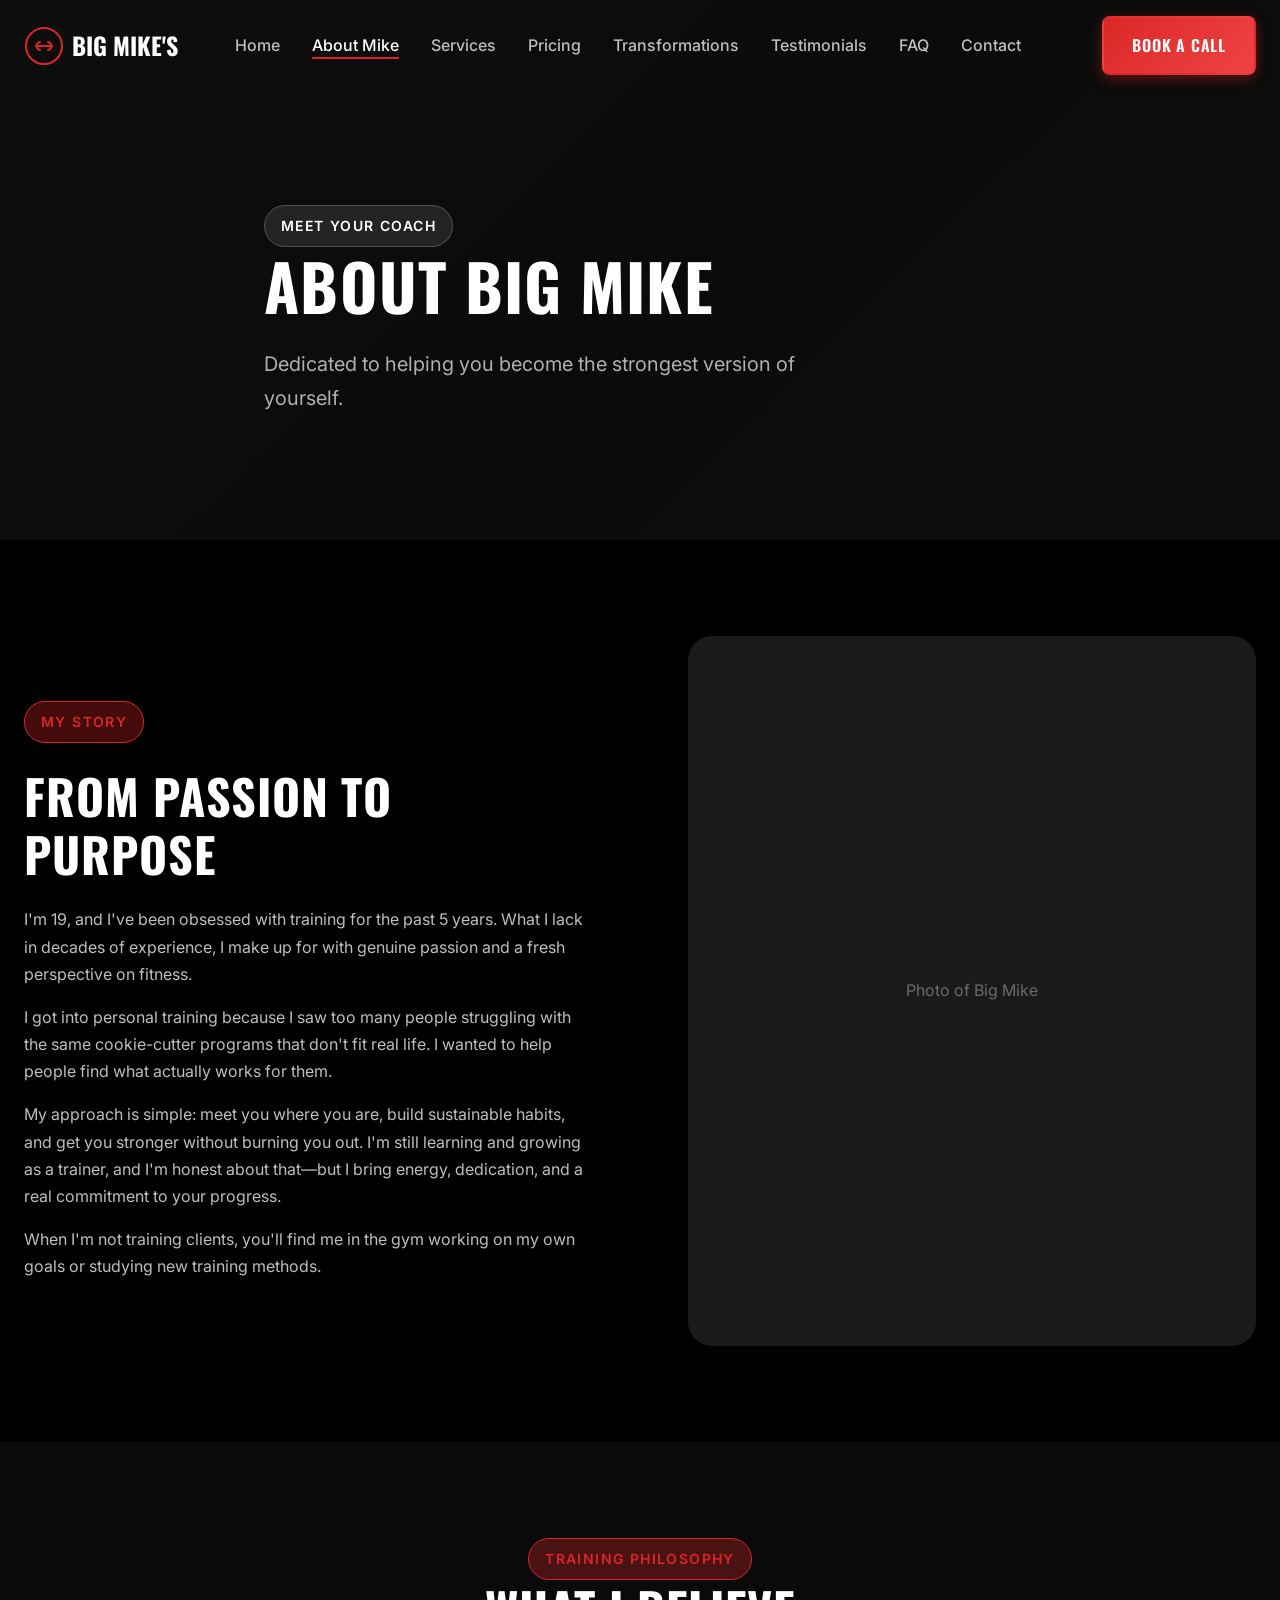
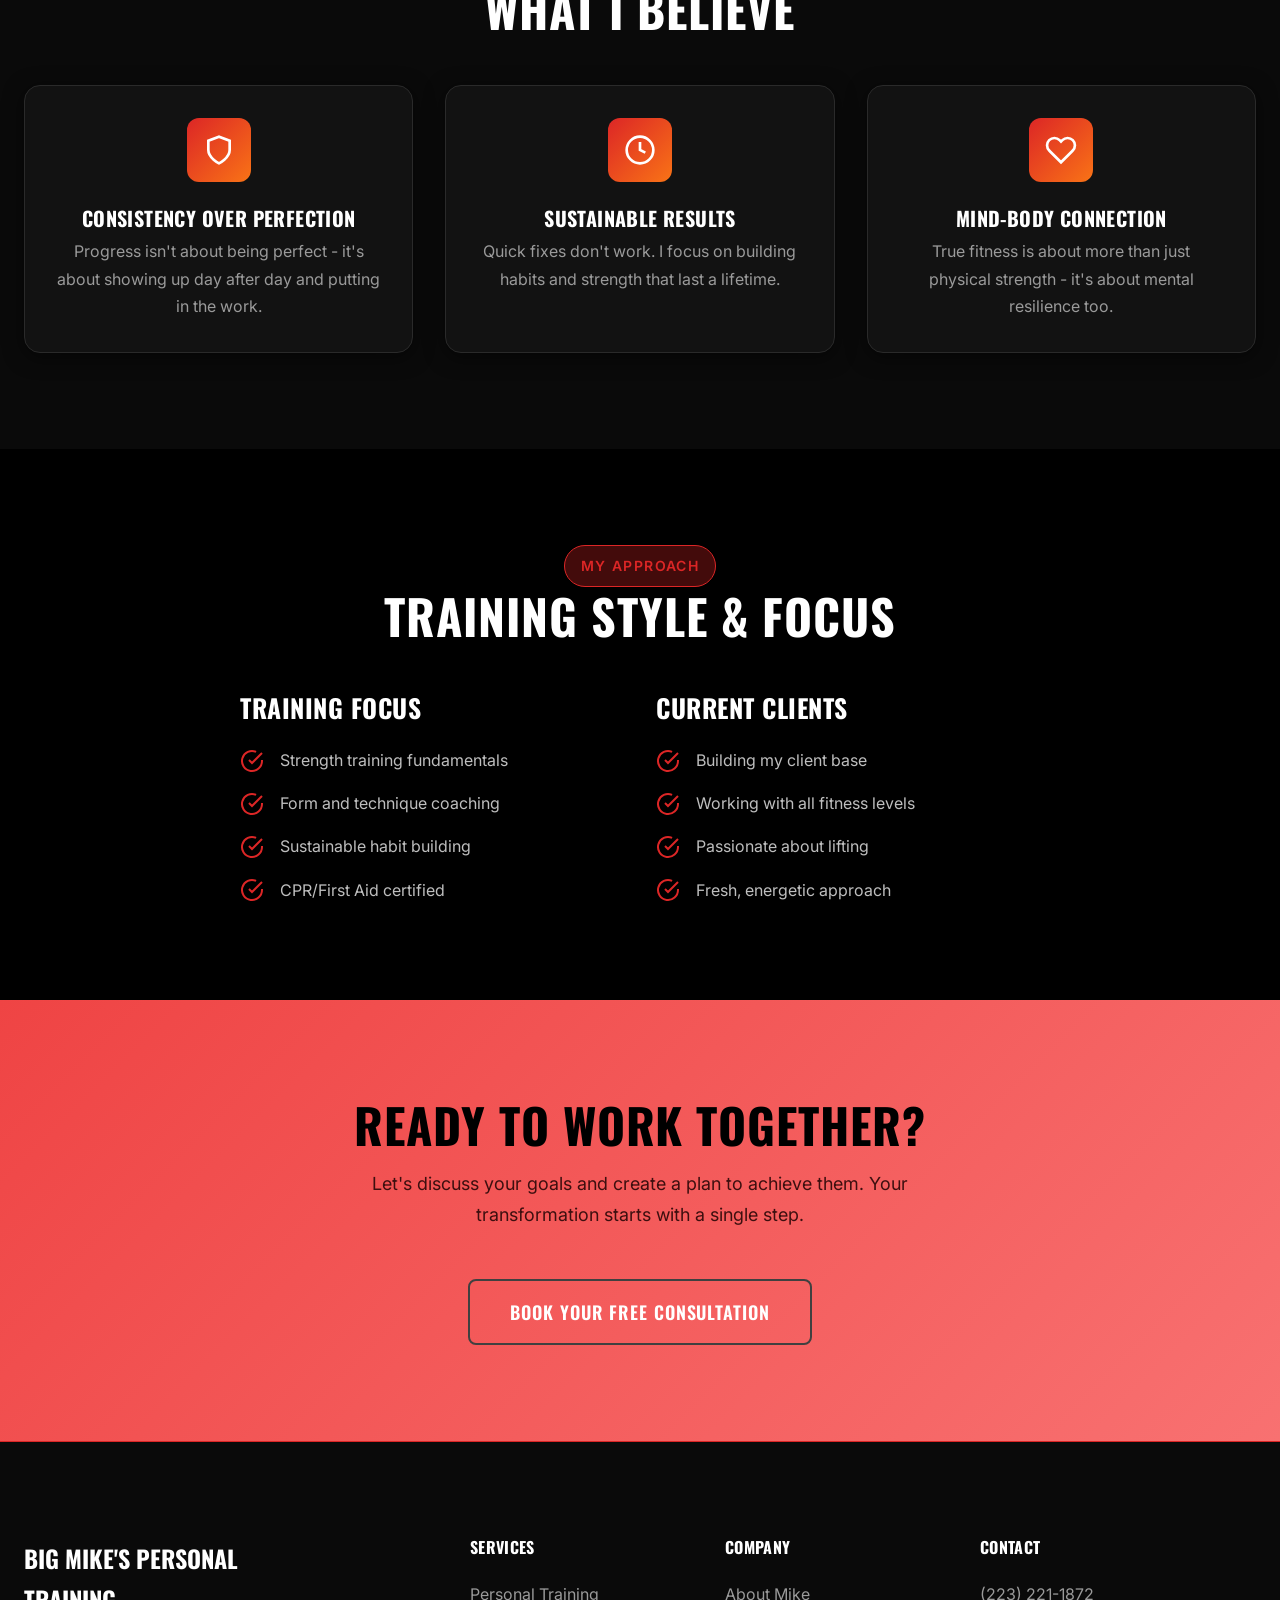
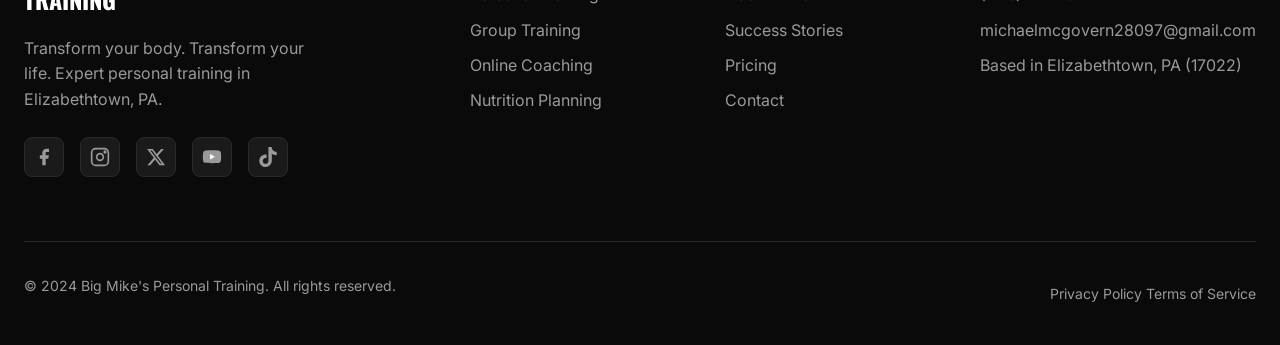
==== about.html @ efe6d1ae "Initial commit: Big Mike's Personal Training website Complete multi-page personal training website w" ====
<!DOCTYPE html>
<html lang="en">
<head>
  <meta charset="UTF-8">
  <meta name="viewport" content="width=device-width, initial-scale=1.0">
  <meta name="description" content="Meet Big Mike - 19-year-old personal trainer with fresh energy and real passion for helping clients transform their bodies and lives in Elizabethtown, PA.">
  <title>About Big Mike | Big Mike's Personal Training</title>

  <!-- Fonts -->
  <link rel="preconnect" href="https://fonts.googleapis.com">
  <link rel="preconnect" href="https://fonts.gstatic.com" crossorigin>
  <link href="https://fonts.googleapis.com/css2?family=Inter:wght@400;500;600;700&family=Oswald:wght@400;500;600;700&display=swap" rel="stylesheet">

  <!-- Styles -->
  <link rel="stylesheet" href="css/main.css">
</head>
<body>
  <!-- Header -->
  <header class="header" id="header">
    <nav class="nav container">
      <a href="index.html" class="nav__logo">
        <svg width="40" height="40" viewBox="0 0 40 40" fill="none" xmlns="http://www.w3.org/2000/svg">
          <circle cx="20" cy="20" r="18" stroke="currentColor" stroke-width="2"/>
          <path d="M12 20H28M12 20C12 20 14 16 16 16M12 20C12 20 14 24 16 24M28 20C28 20 26 16 24 16M28 20C28 20 26 24 24 24" stroke="currentColor" stroke-width="2" stroke-linecap="round"/>
        </svg>
        Big Mike's
      </a>

      <ul class="nav__menu" id="nav-menu">
        <li><a href="index.html" class="nav__link">Home</a></li>
        <li><a href="about.html" class="nav__link nav__link--active">About Mike</a></li>
        <li><a href="services.html" class="nav__link">Services</a></li>
        <li><a href="pricing.html" class="nav__link">Pricing</a></li>
        <li><a href="transformations.html" class="nav__link">Transformations</a></li>
        <li><a href="testimonials.html" class="nav__link">Testimonials</a></li>
        <li><a href="faq.html" class="nav__link">FAQ</a></li>
        <li><a href="contact.html" class="nav__link">Contact</a></li>
      </ul>

      <a href="booking.html" class="btn btn--primary nav__cta">Book a Call</a>

      <button class="nav__toggle" id="nav-toggle" aria-label="Toggle navigation">
        <span></span>
        <span></span>
        <span></span>
      </button>
    </nav>
  </header>

  <main id="main">
    <!-- Hero Section -->
    <section class="hero" style="min-height: 60vh;">
      <div class="hero__overlay"></div>
      <div class="container hero__content">
        <span class="badge badge--dark">Meet Your Coach</span>
        <h1 class="hero__title">About Big Mike</h1>
        <p class="hero__description">
          Dedicated to helping you become the strongest version of yourself.
        </p>
      </div>
    </section>

    <!-- Story Section -->
    <section class="section">
      <div class="container">
        <div style="display: grid; grid-template-columns: 1fr 1fr; gap: var(--space-4xl); align-items: center;">
          <div data-animate>
            <span class="badge mb-lg">My Story</span>
            <h2 class="mb-lg">From Passion to Purpose</h2>
            <p>
              I'm 19, and I've been obsessed with training for the past 5 years. What I lack in decades of experience, I make up for with genuine passion and a fresh perspective on fitness.
            </p>
            <p>
              I got into personal training because I saw too many people struggling with the same cookie-cutter programs that don't fit real life. I wanted to help people find what actually works for them.
            </p>
            <p>
              My approach is simple: meet you where you are, build sustainable habits, and get you stronger without burning you out. I'm still learning and growing as a trainer, and I'm honest about that—but I bring energy, dedication, and a real commitment to your progress.
            </p>
            <p>
              When I'm not training clients, you'll find me in the gym working on my own goals or studying new training methods.
            </p>
          </div>
          <div style="background: var(--steel-200); border-radius: var(--radius-2xl); aspect-ratio: 4/5; display: flex; align-items: center; justify-content: center; color: var(--steel-500);">
            <!-- Placeholder for Mike's photo -->
            <span>Photo of Big Mike</span>
          </div>
        </div>
      </div>
    </section>

    <!-- Philosophy Section -->
    <section class="section section--light">
      <div class="container">
        <div class="text-center mb-2xl">
          <span class="badge">Training Philosophy</span>
          <h2>What I Believe</h2>
        </div>

        <div class="grid grid--3">
          <div class="card text-center" data-animate>
            <div class="card__icon" style="margin: 0 auto var(--space-lg);">
              <svg width="32" height="32" viewBox="0 0 24 24" fill="none" stroke="currentColor" stroke-width="2">
                <path d="M12 22s8-4 8-10V5l-8-3-8 3v7c0 6 8 10 8 10z"/>
              </svg>
            </div>
            <h3 class="card__title">Consistency Over Perfection</h3>
            <p class="card__description">Progress isn't about being perfect - it's about showing up day after day and putting in the work.</p>
          </div>

          <div class="card text-center" data-animate>
            <div class="card__icon" style="margin: 0 auto var(--space-lg);">
              <svg width="32" height="32" viewBox="0 0 24 24" fill="none" stroke="currentColor" stroke-width="2">
                <circle cx="12" cy="12" r="10"/>
                <path d="M12 6v6l4 2"/>
              </svg>
            </div>
            <h3 class="card__title">Sustainable Results</h3>
            <p class="card__description">Quick fixes don't work. I focus on building habits and strength that last a lifetime.</p>
          </div>

          <div class="card text-center" data-animate>
            <div class="card__icon" style="margin: 0 auto var(--space-lg);">
              <svg width="32" height="32" viewBox="0 0 24 24" fill="none" stroke="currentColor" stroke-width="2">
                <path d="M20.84 4.61a5.5 5.5 0 0 0-7.78 0L12 5.67l-1.06-1.06a5.5 5.5 0 0 0-7.78 7.78l1.06 1.06L12 21.23l7.78-7.78 1.06-1.06a5.5 5.5 0 0 0 0-7.78z"/>
              </svg>
            </div>
            <h3 class="card__title">Mind-Body Connection</h3>
            <p class="card__description">True fitness is about more than just physical strength - it's about mental resilience too.</p>
          </div>
        </div>
      </div>
    </section>

    <!-- Credentials Section -->
    <section class="section">
      <div class="container">
        <div class="text-center mb-2xl">
          <span class="badge">My Approach</span>
          <h2>Training Style & Focus</h2>
        </div>

        <div class="grid grid--2" style="max-width: 800px; margin: 0 auto;">
          <div data-animate>
            <h3 class="mb-lg">Training Focus</h3>
            <ul style="display: flex; flex-direction: column; gap: var(--space-md);">
              <li style="display: flex; align-items: center; gap: var(--space-md);">
                <svg width="24" height="24" viewBox="0 0 24 24" fill="none" stroke="var(--primary-500)" stroke-width="2">
                  <path d="M22 11.08V12a10 10 0 1 1-5.93-9.14"/>
                  <polyline points="22,4 12,14.01 9,11.01"/>
                </svg>
                Strength training fundamentals
              </li>
              <li style="display: flex; align-items: center; gap: var(--space-md);">
                <svg width="24" height="24" viewBox="0 0 24 24" fill="none" stroke="var(--primary-500)" stroke-width="2">
                  <path d="M22 11.08V12a10 10 0 1 1-5.93-9.14"/>
                  <polyline points="22,4 12,14.01 9,11.01"/>
                </svg>
                Form and technique coaching
              </li>
              <li style="display: flex; align-items: center; gap: var(--space-md);">
                <svg width="24" height="24" viewBox="0 0 24 24" fill="none" stroke="var(--primary-500)" stroke-width="2">
                  <path d="M22 11.08V12a10 10 0 1 1-5.93-9.14"/>
                  <polyline points="22,4 12,14.01 9,11.01"/>
                </svg>
                Sustainable habit building
              </li>
              <li style="display: flex; align-items: center; gap: var(--space-md);">
                <svg width="24" height="24" viewBox="0 0 24 24" fill="none" stroke="var(--primary-500)" stroke-width="2">
                  <path d="M22 11.08V12a10 10 0 1 1-5.93-9.14"/>
                  <polyline points="22,4 12,14.01 9,11.01"/>
                </svg>
                CPR/First Aid certified
              </li>
            </ul>
          </div>

          <div data-animate>
            <h3 class="mb-lg">Current Clients</h3>
            <ul style="display: flex; flex-direction: column; gap: var(--space-md);">
              <li style="display: flex; align-items: center; gap: var(--space-md);">
                <svg width="24" height="24" viewBox="0 0 24 24" fill="none" stroke="var(--primary-500)" stroke-width="2">
                  <path d="M22 11.08V12a10 10 0 1 1-5.93-9.14"/>
                  <polyline points="22,4 12,14.01 9,11.01"/>
                </svg>
                Building my client base
              </li>
              <li style="display: flex; align-items: center; gap: var(--space-md);">
                <svg width="24" height="24" viewBox="0 0 24 24" fill="none" stroke="var(--primary-500)" stroke-width="2">
                  <path d="M22 11.08V12a10 10 0 1 1-5.93-9.14"/>
                  <polyline points="22,4 12,14.01 9,11.01"/>
                </svg>
                Working with all fitness levels
              </li>
              <li style="display: flex; align-items: center; gap: var(--space-md);">
                <svg width="24" height="24" viewBox="0 0 24 24" fill="none" stroke="var(--primary-500)" stroke-width="2">
                  <path d="M22 11.08V12a10 10 0 1 1-5.93-9.14"/>
                  <polyline points="22,4 12,14.01 9,11.01"/>
                </svg>
                Passionate about lifting
              </li>
              <li style="display: flex; align-items: center; gap: var(--space-md);">
                <svg width="24" height="24" viewBox="0 0 24 24" fill="none" stroke="var(--primary-500)" stroke-width="2">
                  <path d="M22 11.08V12a10 10 0 1 1-5.93-9.14"/>
                  <polyline points="22,4 12,14.01 9,11.01"/>
                </svg>
                Fresh, energetic approach
              </li>
            </ul>
          </div>
        </div>
      </div>
    </section>

    <!-- CTA Section -->
    <section class="section" style="background: linear-gradient(135deg, var(--primary-600), var(--primary-700));">
      <div class="container text-center">
        <h2 style="color: var(--bg-white); margin-bottom: var(--space-md);">Ready to Work Together?</h2>
        <p style="color: var(--primary-100); max-width: 600px; margin: 0 auto var(--space-2xl); font-size: 1.125rem;">
          Let's discuss your goals and create a plan to achieve them. Your transformation starts with a single step.
        </p>
        <a href="booking.html" class="btn btn--secondary btn--lg">Book Your Free Consultation</a>
      </div>
    </section>
  </main>

  <!-- Footer -->
  <footer class="footer">
    <div class="container">
      <div class="footer__grid">
        <div class="footer__brand">
          <a href="index.html" class="footer__logo">Big Mike's Personal Training</a>
          <p class="footer__tagline">Transform your body. Transform your life. Expert personal training in Elizabethtown, PA.</p>
          <div class="footer__social">
            <a href="https://www.facebook.com/bigmikespersonaltraining" aria-label="Facebook" target="_blank" rel="noopener noreferrer">
              <svg width="20" height="20" viewBox="0 0 24 24" fill="currentColor">
                <path d="M18 2h-3a5 5 0 0 0-5 5v3H7v4h3v8h4v-8h3l1-4h-4V7a1 1 0 0 1 1-1h3z"/>
              </svg>
            </a>
            <a href="https://www.instagram.com/bigmikestraining" aria-label="Instagram" target="_blank" rel="noopener noreferrer">
              <svg width="20" height="20" viewBox="0 0 24 24" fill="none" stroke="currentColor" stroke-width="2">
                <rect x="2" y="2" width="20" height="20" rx="5"/>
                <circle cx="12" cy="12" r="4"/>
                <circle cx="18" cy="6" r="1"/>
              </svg>
            </a>
            <a href="https://x.com/ptmikemcg" aria-label="X" target="_blank" rel="noopener noreferrer">
              <svg width="20" height="20" viewBox="0 0 24 24" fill="currentColor">
                <path d="M18.244 2.25h3.308l-7.227 8.26 8.502 11.24H16.17l-5.214-6.817L4.99 21.75H1.68l7.73-8.835L1.254 2.25H8.08l4.713 6.231zm-1.161 17.52h1.833L7.084 4.126H5.117z"/>
              </svg>
            </a>
            <a href="https://www.youtube.com/@bigmikestraining" aria-label="YouTube" target="_blank" rel="noopener noreferrer">
              <svg width="20" height="20" viewBox="0 0 24 24" fill="currentColor">
                <path d="M22.54 6.42a2.78 2.78 0 0 0-1.94-2C18.88 4 12 4 12 4s-6.88 0-8.6.46a2.78 2.78 0 0 0-1.94 2A29 29 0 0 0 1 11.75a29 29 0 0 0 .46 5.33A2.78 2.78 0 0 0 3.4 19c1.72.46 8.6.46 8.6.46s6.88 0 8.6-.46a2.78 2.78 0 0 0 1.94-2 29 29 0 0 0 .46-5.25 29 29 0 0 0-.46-5.33z"/>
                <polygon points="9.75,15.02 15.5,11.75 9.75,8.48" fill="white"/>
              </svg>
            </a>
            <a href="https://www.tiktok.com/@bigmikespersonaltraining" aria-label="TikTok" target="_blank" rel="noopener noreferrer">
              <svg width="20" height="20" viewBox="0 0 24 24" fill="currentColor">
                <path d="M12.525.02c1.31-.02 2.61-.01 3.91-.02.08 1.53.63 3.09 1.75 4.17 1.12 1.11 2.7 1.62 4.24 1.79v4.03c-1.44-.05-2.89-.35-4.2-.97-.57-.26-1.1-.59-1.62-.93-.01 2.92.01 5.84-.02 8.75-.08 1.4-.54 2.79-1.35 3.94-1.31 1.92-3.58 3.17-5.91 3.21-1.43.08-2.86-.31-4.08-1.03-2.02-1.19-3.44-3.37-3.65-5.71-.02-.5-.03-1-.01-1.49.18-1.9 1.12-3.72 2.58-4.96 1.66-1.44 3.98-2.13 6.15-1.72.02 1.48-.04 2.96-.04 4.44-.99-.32-2.15-.23-3.02.37-.63.41-1.11 1.04-1.36 1.75-.21.51-.15 1.07-.14 1.61.24 1.64 1.82 3.02 3.5 2.87 1.12-.01 2.19-.66 2.77-1.61.19-.33.4-.67.41-1.06.1-1.79.06-3.57.07-5.36.01-4.03-.01-8.05.02-12.07z"/>
              </svg>
            </a>
          </div>
        </div>

        <div class="footer__column">
          <h4>Services</h4>
          <ul>
            <li><a href="services.html">Personal Training</a></li>
            <li><a href="services.html">Group Training</a></li>
            <li><a href="services.html">Online Coaching</a></li>
            <li><a href="services.html">Nutrition Planning</a></li>
          </ul>
        </div>

        <div class="footer__column">
          <h4>Company</h4>
          <ul>
            <li><a href="about.html">About Mike</a></li>
            <li><a href="testimonials.html">Success Stories</a></li>
            <li><a href="pricing.html">Pricing</a></li>
            <li><a href="contact.html">Contact</a></li>
          </ul>
        </div>

        <div class="footer__column">
          <h4>Contact</h4>
          <ul>
            <li><a href="tel:+12232211872">(223) 221-1872</a></li>
            <li><a href="mailto:michaelmcgovern28097@gmail.com">michaelmcgovern28097@gmail.com</a></li>
            <li>Based in Elizabethtown, PA (17022)</li>
          </ul>
        </div>
      </div>

      <div class="footer__bottom">
        <p>&copy; 2024 Big Mike's Personal Training. All rights reserved.</p>
        <nav>
          <a href="#">Privacy Policy</a>
          <a href="#">Terms of Service</a>
        </nav>
      </div>
    </div>
  </footer>

  <script src="js/navigation.js"></script>
  <script src="js/main.js"></script>
</body>
</html>
---- css/main.css ----
/* ==========================================================================
   Big Mike's Personal Training - Main Stylesheet
   Complete, production-ready CSS with all components
   ========================================================================== */

/* --------------------------------------------------------------------------
   CSS CUSTOM PROPERTIES (Design Tokens)
   - Centralized design system variables
   - Easy to customize colors, fonts, spacing
   -------------------------------------------------------------------------- */
:root {
  /* ========== COLOR PALETTE - DARK THEME ========== */

  /* Primary - Bold Crimson Red (Energy, Power, Action) */
  --primary-50: #2A0A0A;
  --primary-100: #3D0F0F;
  --primary-200: #5C1515;
  --primary-300: #7F1D1D;
  --primary-400: #B91C1C;
  --primary-500: #DC2626;   /* Main brand color */
  --primary-600: #EF4444;
  --primary-700: #F87171;
  --primary-800: #FCA5A5;
  --primary-900: #FECACA;

  /* Dark Reds for backgrounds */
  --dark-red-900: #1A0000;
  --dark-red-800: #2D0A0A;
  --dark-red-700: #3D1010;
  --dark-red-600: #5C1515;
  --dark-red-500: #8B0000;   /* Dark red sections */
  --dark-red-400: #B71C1C;   /* Lighter dark red */

  /* Steel/Charcoal Gray - Inverted for dark theme */
  --steel-50: #0A0A0A;
  --steel-100: #121212;
  --steel-200: #1A1A1A;
  --steel-300: #2A2A2A;
  --steel-400: #404040;
  --steel-500: #6B6B6B;
  --steel-600: #9A9A9A;
  --steel-700: #BEBEBE;
  --steel-800: #E0E0E0;
  --steel-900: #F5F5F5;

  /* Accent - Electric Orange (Motivation, Energy) */
  --accent-50: #1A0F00;
  --accent-100: #2D1A00;
  --accent-200: #4A2800;
  --accent-300: #7A4000;
  --accent-400: #FB923C;
  --accent-500: #F97316;   /* Star ratings, highlights */
  --accent-600: #EA580C;
  --accent-700: #C2410C;

  /* Success - Green (Achievement, Positive Feedback) */
  --success-500: #22C55E;
  --success-600: #16A34A;

  /* Error - Red (Form validation) */
  --error-500: #EF4444;

  /* ========== BACKGROUNDS - DARK THEME ========== */
  --bg-dark: #000000;
  --bg-light: #0A0A0A;
  --bg-white: #000000;
  --bg-card: #121212;
  --bg-card-hover: #1A1A1A;
  --bg-section-alt: #1A0505;

  /* ========== TYPOGRAPHY ========== */
  --font-display: 'Oswald', sans-serif;      /* Headlines, CTAs */
  --font-body: 'Inter', system-ui, sans-serif; /* Body text */

  /* ========== SPACING SCALE ========== */
  --space-xs: 0.25rem;   /* 4px */
  --space-sm: 0.5rem;    /* 8px */
  --space-md: 1rem;      /* 16px */
  --space-lg: 1.5rem;    /* 24px */
  --space-xl: 2rem;      /* 32px */
  --space-2xl: 3rem;     /* 48px */
  --space-3xl: 4rem;     /* 64px */
  --space-4xl: 6rem;     /* 96px */

  /* ========== BORDER RADIUS ========== */
  --radius-sm: 0.375rem;  /* 6px */
  --radius-md: 0.5rem;    /* 8px */
  --radius-lg: 0.75rem;   /* 12px */
  --radius-xl: 1rem;      /* 16px */
  --radius-2xl: 1.5rem;   /* 24px */
  --radius-full: 9999px;  /* Pill shape */

  /* ========== SHADOWS ========== */
  --shadow-sm: 0 1px 2px 0 rgba(0, 0, 0, 0.05);
  --shadow-md: 0 4px 6px -1px rgba(0, 0, 0, 0.1), 0 2px 4px -2px rgba(0, 0, 0, 0.1);
  --shadow-lg: 0 10px 15px -3px rgba(0, 0, 0, 0.1), 0 4px 6px -4px rgba(0, 0, 0, 0.1);
  --shadow-xl: 0 20px 25px -5px rgba(0, 0, 0, 0.1), 0 8px 10px -6px rgba(0, 0, 0, 0.1);
  --shadow-glow: 0 0 40px rgba(220, 38, 38, 0.3);

  /* ========== TRANSITIONS ========== */
  --transition-fast: 150ms ease;
  --transition-base: 300ms ease;
  --transition-slow: 500ms ease;

  /* ========== LAYOUT ========== */
  --container-max: 1280px;
  --container-padding: 1.5rem;
  --header-height: 80px;
}

/* --------------------------------------------------------------------------
   CSS RESET
   - Normalize browser defaults
   - Better box model
   -------------------------------------------------------------------------- */
*, *::before, *::after {
  box-sizing: border-box;
  margin: 0;
  padding: 0;
}

html {
  scroll-behavior: smooth;
  -webkit-text-size-adjust: 100%;
  scroll-padding-top: var(--header-height);
}

body {
  font-family: var(--font-body);
  font-size: 1rem;
  line-height: 1.7;
  color: var(--steel-700);
  background-color: #000000;
  -webkit-font-smoothing: antialiased;
  -moz-osx-font-smoothing: grayscale;
}

/* Prevent body scroll when mobile menu or popup is open */
body.no-scroll {
  overflow: hidden;
}

img, picture, video, canvas, svg {
  display: block;
  max-width: 100%;
}

input, button, textarea, select {
  font: inherit;
}

p, h1, h2, h3, h4, h5, h6 {
  overflow-wrap: break-word;
}

a {
  color: inherit;
  text-decoration: none;
}

ul, ol {
  list-style: none;
}

button {
  cursor: pointer;
  border: none;
  background: none;
}

/* --------------------------------------------------------------------------
   ACCESSIBILITY
   - Screen reader only content
   - Focus visible states
   -------------------------------------------------------------------------- */
.sr-only {
  position: absolute;
  width: 1px;
  height: 1px;
  padding: 0;
  margin: -1px;
  overflow: hidden;
  clip: rect(0, 0, 0, 0);
  white-space: nowrap;
  border: 0;
}

/* Show skip link on focus */
.sr-only--focusable:focus {
  position: fixed;
  top: var(--space-md);
  left: var(--space-md);
  width: auto;
  height: auto;
  padding: var(--space-md) var(--space-lg);
  margin: 0;
  overflow: visible;
  clip: auto;
  white-space: normal;
  background: var(--primary-500);
  color: white;
  font-weight: 600;
  border-radius: var(--radius-md);
  z-index: 9999;
}

/* Focus visible for keyboard navigation */
:focus-visible {
  outline: 2px solid var(--primary-500);
  outline-offset: 2px;
}

/* --------------------------------------------------------------------------
   TYPOGRAPHY
   - Heading styles
   - Text utilities
   -------------------------------------------------------------------------- */
h1, h2, h3, h4, h5, h6 {
  font-family: var(--font-display);
  font-weight: 700;
  line-height: 1.2;
  color: #FFFFFF;
  text-transform: uppercase;
  letter-spacing: 0.02em;
}

h1 { font-size: clamp(2.5rem, 5vw, 4.5rem); }
h2 { font-size: clamp(2rem, 4vw, 3rem); }
h3 { font-size: clamp(1.25rem, 2vw, 1.75rem); }
h4 { font-size: 1.25rem; }

p {
  margin-bottom: var(--space-md);
}

p:last-child {
  margin-bottom: 0;
}

/* Gradient text effect for headlines */
.text-gradient {
  background: linear-gradient(135deg, var(--primary-500), var(--accent-500));
  -webkit-background-clip: text;
  -webkit-text-fill-color: transparent;
  background-clip: text;
}

/* --------------------------------------------------------------------------
   LAYOUT UTILITIES
   - Container
   - Sections
   - Grid system
   -------------------------------------------------------------------------- */
.container {
  width: 100%;
  max-width: var(--container-max);
  margin: 0 auto;
  padding: 0 var(--container-padding);
}

/* Section spacing */
.section {
  padding: var(--space-4xl) 0;
}

.section--dark {
  background-color: var(--dark-red-800);
  color: var(--steel-700);
}

.section--dark h1,
.section--dark h2,
.section--dark h3,
.section--dark h4 {
  color: #FFFFFF;
}

.section--light {
  background-color: #0A0A0A;
}

/* Alternate section with dark red */
.section--red {
  background-color: var(--dark-red-700);
  color: var(--steel-700);
}

/* Section headers */
.section__header {
  text-align: center;
  margin-bottom: var(--space-3xl);
}

.section__header--left {
  text-align: left;
}

.section__header h2 {
  margin-top: var(--space-md);
  margin-bottom: var(--space-md);
}

.section__subtitle {
  max-width: 600px;
  margin: 0 auto;
  color: var(--steel-600);
  font-size: 1.125rem;
}

.section__header--left .section__subtitle {
  margin: 0;
}

.section--dark .section__subtitle {
  color: var(--steel-600);
}

/* Section CTA */
.section__cta {
  text-align: center;
  margin-top: var(--space-3xl);
}

/* --------------------------------------------------------------------------
   GRID SYSTEM
   - Responsive column layouts
   -------------------------------------------------------------------------- */
.grid {
  display: grid;
  gap: var(--space-xl);
}

.grid--2 { grid-template-columns: repeat(2, 1fr); }
.grid--3 { grid-template-columns: repeat(3, 1fr); }
.grid--4 { grid-template-columns: repeat(4, 1fr); }

@media (max-width: 1024px) {
  .grid--3, .grid--4 {
    grid-template-columns: repeat(2, 1fr);
  }
}

@media (max-width: 640px) {
  .grid--2, .grid--3, .grid--4 {
    grid-template-columns: 1fr;
  }
}

/* --------------------------------------------------------------------------
   BUTTONS
   - Primary, secondary, outline variants
   - Size modifiers
   - Loading states
   -------------------------------------------------------------------------- */
.btn {
  display: inline-flex;
  align-items: center;
  justify-content: center;
  gap: var(--space-sm);
  padding: 0.875rem 1.75rem;
  font-family: var(--font-display);
  font-size: 1rem;
  font-weight: 600;
  text-transform: uppercase;
  letter-spacing: 0.05em;
  border-radius: var(--radius-md);
  transition: all var(--transition-base);
  cursor: pointer;
  border: 2px solid transparent;
  text-decoration: none;
}

/* Primary button - Main CTA */
.btn--primary {
  background: linear-gradient(135deg, var(--primary-500), var(--primary-600));
  color: #FFFFFF;
  box-shadow: 0 4px 14px rgba(220, 38, 38, 0.4);
}

.btn--primary:hover {
  background: linear-gradient(135deg, var(--primary-600), var(--primary-700));
  transform: translateY(-2px);
  box-shadow: 0 6px 20px rgba(220, 38, 38, 0.5);
}

/* Glowing button animation for hero CTA */
.btn--glow {
  animation: pulse-glow 2s ease-in-out infinite;
}

@keyframes pulse-glow {
  0%, 100% { box-shadow: 0 4px 14px rgba(220, 38, 38, 0.4); }
  50% { box-shadow: 0 4px 30px rgba(220, 38, 38, 0.6); }
}

/* Secondary button */
.btn--secondary {
  background: transparent;
  color: #FFFFFF;
  border: 2px solid #404040;
}

.btn--secondary:hover {
  border-color: var(--primary-500);
  background: rgba(220, 38, 38, 0.1);
  color: var(--primary-500);
  transform: translateY(-2px);
}

/* Outline button - For dark backgrounds */
.btn--outline {
  background: transparent;
  color: #FFFFFF;
  border: 2px solid #FFFFFF;
}

.btn--outline:hover {
  background: #FFFFFF;
  color: #000000;
}

/* Size modifiers */
.btn--lg {
  padding: 1rem 2.5rem;
  font-size: 1.125rem;
}

.btn--block {
  width: 100%;
}

/* Loading state */
.btn__loading {
  display: none;
  align-items: center;
  gap: var(--space-sm);
}

.btn--loading .btn__text {
  display: none;
}

.btn--loading .btn__loading {
  display: inline-flex;
}

.btn--loading {
  pointer-events: none;
  opacity: 0.8;
}

/* Spinner animation */
.spinner {
  animation: spin 1s linear infinite;
}

@keyframes spin {
  from { transform: rotate(0deg); }
  to { transform: rotate(360deg); }
}

/* --------------------------------------------------------------------------
   BADGE
   - Category labels
   - Status indicators
   -------------------------------------------------------------------------- */
.badge {
  display: inline-flex;
  align-items: center;
  gap: var(--space-sm);
  padding: 0.5rem 1rem;
  font-size: 0.875rem;
  font-weight: 600;
  text-transform: uppercase;
  letter-spacing: 0.1em;
  border-radius: var(--radius-full);
  background: rgba(220, 38, 38, 0.3);
  color: var(--primary-500);
  border: 1px solid var(--primary-500);
}

.badge--dark {
  background: rgba(255, 255, 255, 0.1);
  color: #FFFFFF;
  border: 1px solid rgba(255, 255, 255, 0.2);
}

/* --------------------------------------------------------------------------
   AVAILABILITY BADGE
   - Urgency indicator with pulsing dot
   -------------------------------------------------------------------------- */
.availability-badge {
  display: inline-flex;
  align-items: center;
  gap: var(--space-sm);
  background: rgba(34, 197, 94, 0.15);
  color: var(--success-500);
  padding: var(--space-sm) var(--space-md);
  border-radius: var(--radius-full);
  font-size: 0.875rem;
  font-weight: 500;
  margin-bottom: var(--space-lg);
}

.availability-badge__dot {
  width: 8px;
  height: 8px;
  background: var(--success-500);
  border-radius: 50%;
  animation: pulse 1.5s ease-in-out infinite;
}

@keyframes pulse {
  0%, 100% { opacity: 1; transform: scale(1); }
  50% { opacity: 0.5; transform: scale(1.2); }
}

/* --------------------------------------------------------------------------
   CARDS
   - Service cards
   - General card component
   -------------------------------------------------------------------------- */
.card {
  background: #121212;
  border-radius: var(--radius-xl);
  padding: var(--space-xl);
  box-shadow: 0 4px 20px rgba(0, 0, 0, 0.5);
  border: 1px solid #2A2A2A;
  transition: all var(--transition-base);
}

.card:hover {
  transform: translateY(-4px);
  box-shadow: 0 8px 30px rgba(220, 38, 38, 0.2);
  border-color: var(--primary-500);
}

.card__icon {
  display: flex;
  align-items: center;
  justify-content: center;
  width: 64px;
  height: 64px;
  margin-bottom: var(--space-lg);
  background: linear-gradient(135deg, var(--primary-500), var(--accent-500));
  border-radius: var(--radius-lg);
  color: #FFFFFF;
}

.card__icon svg {
  width: 32px;
  height: 32px;
}

.card__title {
  margin-bottom: var(--space-sm);
  font-size: 1.25rem;
}

.card__description {
  color: #9A9A9A;
  margin-bottom: var(--space-lg);
}

.card__link {
  display: inline-flex;
  align-items: center;
  gap: var(--space-sm);
  color: var(--primary-500);
  font-weight: 600;
  transition: gap var(--transition-fast);
}

.card__link:hover {
  gap: var(--space-md);
}

.card__link svg {
  transition: transform var(--transition-fast);
}

.card__link:hover svg {
  transform: translateX(4px);
}

/* --------------------------------------------------------------------------
   HEADER / NAVIGATION
   - Fixed header with scroll effect
   - Responsive mobile menu
   -------------------------------------------------------------------------- */
.header {
  position: fixed;
  top: 0;
  left: 0;
  right: 0;
  z-index: 1000;
  padding: var(--space-md) 0;
  background: transparent;
  transition: all var(--transition-base);
}

/* Scrolled state - solid background */
.header--scrolled {
  background: rgba(15, 15, 15, 0.95);
  backdrop-filter: blur(10px);
  box-shadow: var(--shadow-lg);
}

.nav {
  display: flex;
  align-items: center;
  justify-content: space-between;
}

/* Logo */
.nav__logo {
  display: flex;
  align-items: center;
  gap: var(--space-sm);
  font-family: var(--font-display);
  font-size: 1.5rem;
  font-weight: 700;
  color: #FFFFFF;
  text-transform: uppercase;
}

.nav__logo svg {
  color: var(--primary-500);
}

/* Navigation menu */
.nav__menu {
  display: flex;
  align-items: center;
  gap: var(--space-xl);
}

/* Navigation links */
.nav__link {
  position: relative;
  font-weight: 500;
  color: var(--steel-700);
  transition: color var(--transition-fast);
}

.nav__link::after {
  content: '';
  position: absolute;
  bottom: -4px;
  left: 0;
  width: 0;
  height: 2px;
  background: var(--primary-500);
  transition: width var(--transition-base);
}

.nav__link:hover,
.nav__link--active {
  color: #FFFFFF;
}

.nav__link:hover::after,
.nav__link--active::after {
  width: 100%;
}

/* Nav CTA button */
.nav__cta {
  margin-left: var(--space-lg);
}

/* Mobile menu toggle button */
.nav__toggle {
  display: none;
  flex-direction: column;
  gap: 5px;
  padding: var(--space-sm);
  z-index: 1001;
}

.nav__toggle span {
  display: block;
  width: 24px;
  height: 2px;
  background: var(--bg-white);
  transition: all var(--transition-base);
}

/* Hamburger to X animation */
.nav__toggle--open span:nth-child(1) {
  transform: rotate(45deg) translate(5px, 5px);
}

.nav__toggle--open span:nth-child(2) {
  opacity: 0;
}

.nav__toggle--open span:nth-child(3) {
  transform: rotate(-45deg) translate(5px, -5px);
}

/* Mobile Navigation */
@media (max-width: 1024px) {
  .nav__menu {
    position: fixed;
    top: 0;
    right: -100%;
    width: 300px;
    height: 100vh;
    flex-direction: column;
    justify-content: center;
    gap: var(--space-xl);
    background: var(--bg-dark);
    transition: right var(--transition-base);
    box-shadow: -10px 0 30px rgba(0, 0, 0, 0.3);
  }

  .nav__menu--open {
    right: 0;
  }

  .nav__link {
    font-size: 1.25rem;
  }

  .nav__cta {
    margin-left: 0;
  }

  .nav__toggle {
    display: flex;
  }
}

/* --------------------------------------------------------------------------
   HERO SECTION
   - Full-height hero with background image
   - Gradient overlay
   - Stats and social proof
   -------------------------------------------------------------------------- */
.hero {
  position: relative;
  min-height: 100vh;
  display: flex;
  align-items: center;
  padding: calc(var(--space-4xl) + var(--header-height)) 0 var(--space-4xl);
  overflow: hidden;
}

/* Background image container */
.hero__background {
  position: absolute;
  inset: 0;
  z-index: 0;
}

.hero__background img {
  width: 100%;
  height: 100%;
  object-fit: cover;
  object-position: center;
}

/* Dark overlay for text readability */
.hero__overlay {
  position: absolute;
  inset: 0;
  background: linear-gradient(
    135deg,
    rgba(15, 15, 15, 0.9) 0%,
    rgba(15, 15, 15, 0.7) 50%,
    rgba(15, 15, 15, 0.85) 100%
  );
  z-index: 1;
}

/* Hero content */
.hero__content {
  position: relative;
  z-index: 2;
  max-width: 800px;
}

.hero__title {
  color: #FFFFFF;
  margin-bottom: var(--space-lg);
}

.hero__description {
  font-size: 1.25rem;
  color: #B0B0B0;
  margin-bottom: var(--space-2xl);
  max-width: 600px;
}

/* CTA buttons */
.hero__actions {
  display: flex;
  flex-wrap: wrap;
  gap: var(--space-md);
}

/* Social proof stats */
.hero__social-proof {
  display: flex;
  flex-wrap: wrap;
  gap: var(--space-2xl);
  margin-top: var(--space-3xl);
  padding-top: var(--space-2xl);
  border-top: 1px solid rgba(255, 255, 255, 0.1);
}

.hero__stat {
  text-align: left;
}

.hero__stat-number {
  font-family: var(--font-display);
  font-size: 2.5rem;
  font-weight: 700;
  color: var(--primary-500);
  line-height: 1;
}

.hero__stat-label {
  color: var(--steel-600);
  font-size: 0.875rem;
  text-transform: uppercase;
  letter-spacing: 0.1em;
  margin-top: var(--space-xs);
}

/* Scroll indicator */
.hero__scroll {
  position: absolute;
  bottom: var(--space-2xl);
  left: 50%;
  transform: translateX(-50%);
  z-index: 2;
  display: flex;
  flex-direction: column;
  align-items: center;
  gap: var(--space-sm);
  color: var(--steel-600);
  font-size: 0.75rem;
  text-transform: uppercase;
  letter-spacing: 0.1em;
  animation: bounce 2s ease-in-out infinite;
}

@keyframes bounce {
  0%, 100% { transform: translateX(-50%) translateY(0); }
  50% { transform: translateX(-50%) translateY(10px); }
}

/* Hero responsive */
@media (max-width: 640px) {
  .hero {
    min-height: auto;
    padding: calc(var(--space-3xl) + var(--header-height)) 0 var(--space-3xl);
  }

  .hero__actions {
    flex-direction: column;
  }

  .hero__actions .btn {
    width: 100%;
    justify-content: center;
  }

  .hero__social-proof {
    gap: var(--space-xl);
  }

  .hero__stat-number {
    font-size: 2rem;
  }

  .hero__scroll {
    display: none;
  }
}

/* --------------------------------------------------------------------------
   TRANSFORMATION CARDS
   - Before/After image pairs
   - Stats overlay
   -------------------------------------------------------------------------- */
.transformation-card {
  background: #121212;
  border-radius: var(--radius-xl);
  overflow: hidden;
  box-shadow: 0 4px 20px rgba(0, 0, 0, 0.5);
  border: 1px solid #2A2A2A;
  transition: all var(--transition-base);
}

.transformation-card:hover {
  transform: translateY(-4px);
  box-shadow: 0 8px 30px rgba(220, 38, 38, 0.2);
  border-color: var(--primary-500);
}

/* Before/After image grid */
.transformation-card__images {
  display: grid;
  grid-template-columns: 1fr 1fr;
  position: relative;
}

.transformation-card__before,
.transformation-card__after {
  position: relative;
  aspect-ratio: 3/4;
  overflow: hidden;
}

.transformation-card__before img,
.transformation-card__after img {
  width: 100%;
  height: 100%;
  object-fit: cover;
  transition: transform var(--transition-base);
}

.transformation-card:hover .transformation-card__before img,
.transformation-card:hover .transformation-card__after img {
  transform: scale(1.05);
}

/* Before/After labels */
.transformation-card__label {
  position: absolute;
  bottom: var(--space-sm);
  left: 50%;
  transform: translateX(-50%);
  background: rgba(0, 0, 0, 0.7);
  color: white;
  padding: var(--space-xs) var(--space-md);
  border-radius: var(--radius-full);
  font-size: 0.75rem;
  text-transform: uppercase;
  font-weight: 600;
  letter-spacing: 0.05em;
}

/* Card info section */
.transformation-card__info {
  padding: var(--space-lg);
}

.transformation-card__stats {
  display: flex;
  justify-content: space-between;
  align-items: center;
  margin-bottom: var(--space-md);
}

.transformation-card__stat {
  display: flex;
  align-items: baseline;
  gap: var(--space-xs);
}

.transformation-card__number {
  font-family: var(--font-display);
  font-size: 2rem;
  font-weight: 700;
  color: var(--primary-500);
  line-height: 1;
}

.transformation-card__unit {
  font-size: 1rem;
  color: #9A9A9A;
  font-weight: 500;
}

.transformation-card__duration {
  background: #2A2A2A;
  padding: var(--space-xs) var(--space-md);
  border-radius: var(--radius-full);
  font-size: 0.875rem;
  color: #BEBEBE;
  font-weight: 500;
}

.transformation-card__name {
  font-weight: 600;
  color: #FFFFFF;
  margin-bottom: var(--space-xs);
}

.transformation-card__quote {
  font-style: italic;
  color: #9A9A9A;
  font-size: 0.875rem;
}

/* --------------------------------------------------------------------------
   TESTIMONIAL CARDS
   - Star ratings
   - Quote and author
   -------------------------------------------------------------------------- */
.testimonial-card {
  background: #121212;
  border-radius: var(--radius-xl);
  padding: var(--space-xl);
  box-shadow: 0 4px 20px rgba(0, 0, 0, 0.5);
  border: 1px solid #2A2A2A;
  transition: all var(--transition-base);
  display: flex;
  flex-direction: column;
}

.testimonial-card:hover {
  transform: translateY(-4px);
  box-shadow: 0 8px 30px rgba(220, 38, 38, 0.2);
  border-color: var(--primary-500);
}

/* Star rating */
.testimonial-card__rating {
  display: flex;
  gap: var(--space-xs);
  margin-bottom: var(--space-lg);
}

/* Quote */
.testimonial-card__quote {
  font-style: italic;
  color: #BEBEBE;
  line-height: 1.8;
  flex-grow: 1;
  margin-bottom: var(--space-lg);
}

/* Author section */
.testimonial-card__author {
  display: flex;
  align-items: center;
  gap: var(--space-md);
  padding-top: var(--space-lg);
  border-top: 1px solid #2A2A2A;
}

.testimonial-card__avatar {
  width: 56px;
  height: 56px;
  border-radius: 50%;
  object-fit: cover;
  border: 3px solid var(--primary-500);
}

.testimonial-card__info {
  display: flex;
  flex-direction: column;
}

.testimonial-card__name {
  color: #FFFFFF;
  font-size: 1rem;
}

.testimonial-card__result {
  color: var(--primary-500);
  font-size: 0.875rem;
  font-weight: 500;
}

/* --------------------------------------------------------------------------
   CONTACT SECTION
   - Form layout
   - Contact info sidebar
   -------------------------------------------------------------------------- */
.contact-grid {
  display: grid;
  grid-template-columns: 1fr 400px;
  gap: var(--space-4xl);
}

@media (max-width: 1024px) {
  .contact-grid {
    grid-template-columns: 1fr;
  }

  .contact-sidebar {
    order: -1;
  }
}

/* Contact sidebar cards */
.contact-sidebar {
  display: flex;
  flex-direction: column;
  gap: var(--space-xl);
}

.contact-info-card {
  background: #121212;
  border-radius: var(--radius-xl);
  padding: var(--space-xl);
  border: 1px solid #2A2A2A;
}

.contact-info-card h3 {
  font-size: 1.25rem;
  margin-bottom: var(--space-lg);
}

.contact-info-card__items {
  display: flex;
  flex-direction: column;
  gap: var(--space-lg);
}

.contact-info-card__item {
  display: flex;
  gap: var(--space-md);
}

.contact-info-card__icon {
  display: flex;
  align-items: center;
  justify-content: center;
  width: 48px;
  height: 48px;
  background: linear-gradient(135deg, var(--primary-500), var(--accent-500));
  border-radius: var(--radius-lg);
  color: #FFFFFF;
  flex-shrink: 0;
}

.contact-info-card__item h4 {
  font-size: 0.875rem;
  margin-bottom: var(--space-xs);
  text-transform: none;
}

.contact-info-card__item a {
  color: var(--primary-500);
  font-weight: 500;
  transition: color var(--transition-fast);
}

.contact-info-card__item a:hover {
  color: var(--primary-600);
}

.contact-info-card__item p {
  color: #9A9A9A;
  font-size: 0.875rem;
}

/* Business hours list */
.hours-list {
  display: flex;
  flex-direction: column;
  gap: var(--space-sm);
}

.hours-list li {
  display: flex;
  justify-content: space-between;
  padding: var(--space-sm) 0;
  border-bottom: 1px solid #2A2A2A;
}

.hours-list li:last-child {
  border-bottom: none;
}

.hours-list li span:first-child {
  font-weight: 500;
  color: #E0E0E0;
}

.hours-list li span:last-child {
  color: #9A9A9A;
}

/* --------------------------------------------------------------------------
   FORMS
   - Input fields
   - Validation states
   - Checkbox styling
   -------------------------------------------------------------------------- */
.contact-form {
  display: flex;
  flex-direction: column;
  gap: var(--space-lg);
}

.form-row {
  display: grid;
  grid-template-columns: 1fr 1fr;
  gap: var(--space-lg);
}

@media (max-width: 640px) {
  .form-row {
    grid-template-columns: 1fr;
  }
}

.form-group {
  display: flex;
  flex-direction: column;
}

.form-label {
  display: block;
  margin-bottom: var(--space-sm);
  font-weight: 600;
  color: #E0E0E0;
}

.required {
  color: var(--primary-500);
}

.form-input,
.form-select,
.form-textarea {
  width: 100%;
  padding: 0.875rem 1rem;
  font-size: 1rem;
  border: 2px solid #2A2A2A;
  border-radius: var(--radius-md);
  background: #0A0A0A;
  color: #E0E0E0;
  transition: all var(--transition-fast);
}

.form-input::placeholder,
.form-textarea::placeholder {
  color: #6B6B6B;
}

.form-input:focus,
.form-select:focus,
.form-textarea:focus {
  outline: none;
  border-color: var(--primary-500);
  box-shadow: 0 0 0 3px rgba(220, 38, 38, 0.2);
  background: #121212;
}

.form-select {
  color: #E0E0E0;
}

.form-select option {
  background: #121212;
  color: #E0E0E0;
}

/* Error state */
.form-input--error,
.form-select--error,
.form-textarea--error {
  border-color: var(--error-500);
}

.form-error {
  display: block;
  margin-top: var(--space-xs);
  font-size: 0.875rem;
  color: var(--error-500);
  min-height: 1.25rem;
}

.form-textarea {
  resize: vertical;
  min-height: 120px;
}

/* Checkbox styling */
.form-group--checkbox {
  flex-direction: row;
  align-items: flex-start;
  gap: var(--space-sm);
}

.form-group--checkbox input[type="checkbox"] {
  width: 18px;
  height: 18px;
  margin-top: 2px;
  accent-color: var(--primary-500);
  cursor: pointer;
}

.form-group--checkbox label {
  font-size: 0.875rem;
  color: #9A9A9A;
  cursor: pointer;
}

.form-link {
  color: var(--primary-500);
  text-decoration: underline;
}

.form-link:hover {
  color: var(--primary-600);
}

/* Form success message */
.form-success {
  text-align: center;
  padding: var(--space-3xl) var(--space-xl);
  background: #121212;
  border-radius: var(--radius-xl);
  border: 1px solid var(--success-500);
}

.form-success svg {
  margin: 0 auto var(--space-lg);
}

.form-success h3 {
  margin-bottom: var(--space-md);
  color: var(--success-500);
}

.form-success p {
  color: #9A9A9A;
  margin-bottom: var(--space-xl);
}

/* --------------------------------------------------------------------------
   FOOTER
   - Multi-column layout
   - Social links
   - Legal links
   -------------------------------------------------------------------------- */
.footer {
  background: #0A0A0A;
  color: #9A9A9A;
  padding: var(--space-4xl) 0 var(--space-xl);
  border-top: 1px solid var(--primary-500);
}

.footer__grid {
  display: grid;
  grid-template-columns: 2fr repeat(3, 1fr);
  gap: var(--space-3xl);
  margin-bottom: var(--space-3xl);
}

.footer__brand {
  max-width: 300px;
}

.footer__logo {
  display: block;
  font-family: var(--font-display);
  font-size: 1.5rem;
  font-weight: 700;
  color: #FFFFFF;
  text-transform: uppercase;
  margin-bottom: var(--space-md);
}

.footer__tagline {
  margin-bottom: var(--space-lg);
  line-height: 1.6;
}

/* Social media links */
.footer__social {
  display: flex;
  gap: var(--space-md);
}

.footer__social a {
  display: flex;
  align-items: center;
  justify-content: center;
  width: 40px;
  height: 40px;
  background: #1A1A1A;
  border-radius: var(--radius-md);
  color: #9A9A9A;
  border: 1px solid #2A2A2A;
  transition: all var(--transition-fast);
}

.footer__social a:hover {
  background: var(--primary-500);
  color: #FFFFFF;
  transform: translateY(-2px);
}

/* Footer columns */
.footer__column h4 {
  color: #FFFFFF;
  font-size: 1rem;
  margin-bottom: var(--space-lg);
  text-transform: uppercase;
}

.footer__column ul {
  display: flex;
  flex-direction: column;
  gap: var(--space-sm);
}

.footer__column a {
  color: var(--steel-600);
  transition: color var(--transition-fast);
}

.footer__column a:hover {
  color: var(--primary-500);
}

/* Footer bottom */
.footer__bottom {
  display: flex;
  justify-content: space-between;
  align-items: center;
  padding-top: var(--space-xl);
  border-top: 1px solid #2A2A2A;
  font-size: 0.875rem;
}

.footer__legal {
  display: flex;
  gap: var(--space-xl);
}

.footer__legal a {
  color: var(--steel-600);
  transition: color var(--transition-fast);
}

.footer__legal a:hover {
  color: var(--primary-500);
}

/* Footer responsive */
@media (max-width: 1024px) {
  .footer__grid {
    grid-template-columns: repeat(2, 1fr);
  }

  .footer__brand {
    grid-column: span 2;
    max-width: none;
  }
}

@media (max-width: 640px) {
  .footer__grid {
    grid-template-columns: 1fr;
  }

  .footer__brand {
    grid-column: span 1;
  }

  .footer__bottom {
    flex-direction: column;
    gap: var(--space-md);
    text-align: center;
  }
}

/* --------------------------------------------------------------------------
   EXIT-INTENT POPUP
   - Modal overlay
   - Email capture form
   - Close functionality
   -------------------------------------------------------------------------- */
.exit-popup {
  position: fixed;
  inset: 0;
  z-index: 2000;
  display: flex;
  align-items: center;
  justify-content: center;
  padding: var(--space-lg);
}

.exit-popup[hidden] {
  display: none;
}

/* Backdrop */
.exit-popup__backdrop {
  position: absolute;
  inset: 0;
  background: rgba(0, 0, 0, 0.7);
  animation: fadeIn 0.3s ease;
}

@keyframes fadeIn {
  from { opacity: 0; }
  to { opacity: 1; }
}

/* Popup content */
.exit-popup__content {
  position: relative;
  background: #121212;
  padding: var(--space-2xl);
  border-radius: var(--radius-xl);
  max-width: 450px;
  width: 100%;
  text-align: center;
  animation: slideUp 0.3s ease;
  box-shadow: 0 20px 50px rgba(0, 0, 0, 0.8);
  border: 1px solid #2A2A2A;
}

@keyframes slideUp {
  from {
    opacity: 0;
    transform: translateY(20px);
  }
  to {
    opacity: 1;
    transform: translateY(0);
  }
}

/* Close button */
.exit-popup__close {
  position: absolute;
  top: var(--space-md);
  right: var(--space-md);
  width: 40px;
  height: 40px;
  display: flex;
  align-items: center;
  justify-content: center;
  border-radius: 50%;
  color: var(--steel-600);
  transition: all var(--transition-fast);
}

.exit-popup__close:hover {
  background: #2A2A2A;
  color: #FFFFFF;
}

/* Icon */
.exit-popup__icon {
  width: 80px;
  height: 80px;
  margin: 0 auto var(--space-lg);
  display: flex;
  align-items: center;
  justify-content: center;
  background: linear-gradient(135deg, var(--primary-500), var(--accent-500));
  border-radius: 50%;
  color: #FFFFFF;
}

.exit-popup__content h3 {
  margin-bottom: var(--space-md);
}

.exit-popup__content > p {
  color: #9A9A9A;
  margin-bottom: var(--space-lg);
}

/* Popup form */
.exit-popup__form {
  display: flex;
  flex-direction: column;
  gap: var(--space-md);
}

.exit-popup__disclaimer {
  font-size: 0.75rem;
  color: var(--steel-600);
  margin-top: var(--space-md);
}

/* --------------------------------------------------------------------------
   MOBILE CTA BAR
   - Sticky bottom bar on mobile
   - Call and book buttons
   -------------------------------------------------------------------------- */
.mobile-cta-bar {
  display: none;
  position: fixed;
  bottom: 0;
  left: 0;
  right: 0;
  z-index: 999;
  background: var(--bg-dark);
  padding: var(--space-sm);
  gap: var(--space-sm);
  box-shadow: 0 -4px 20px rgba(0, 0, 0, 0.3);
}

.mobile-cta-bar__call,
.mobile-cta-bar__book {
  flex: 1;
  display: flex;
  align-items: center;
  justify-content: center;
  gap: var(--space-sm);
  padding: var(--space-md);
  border-radius: var(--radius-md);
  font-family: var(--font-display);
  font-weight: 600;
  text-transform: uppercase;
  font-size: 0.875rem;
  letter-spacing: 0.05em;
}

.mobile-cta-bar__call {
  background: var(--steel-800);
  color: #FFFFFF;
}

.mobile-cta-bar__book {
  background: var(--primary-500);
  color: #FFFFFF;
}

/* Show only on mobile */
@media (max-width: 640px) {
  .mobile-cta-bar {
    display: flex;
  }

  /* Add padding to body so content isn't hidden behind bar */
  body {
    padding-bottom: 70px;
  }
}

/* --------------------------------------------------------------------------
   ANIMATIONS
   - Scroll-triggered animations
   - Fade in effects
   -------------------------------------------------------------------------- */
[data-animate] {
  opacity: 0;
  transform: translateY(20px);
  transition: opacity var(--transition-slow), transform var(--transition-slow);
}

[data-animate].animated {
  opacity: 1;
  transform: translateY(0);
}

/* Stagger animation delay for grid items */
.grid [data-animate]:nth-child(1) { transition-delay: 0ms; }
.grid [data-animate]:nth-child(2) { transition-delay: 100ms; }
.grid [data-animate]:nth-child(3) { transition-delay: 200ms; }
.grid [data-animate]:nth-child(4) { transition-delay: 300ms; }
.grid [data-animate]:nth-child(5) { transition-delay: 400ms; }
.grid [data-animate]:nth-child(6) { transition-delay: 500ms; }

/* --------------------------------------------------------------------------
   UTILITY CLASSES
   -------------------------------------------------------------------------- */
.text-center { text-align: center; }
.text-left { text-align: left; }
.text-right { text-align: right; }

.mb-0 { margin-bottom: 0; }
.mb-sm { margin-bottom: var(--space-sm); }
.mb-md { margin-bottom: var(--space-md); }
.mb-lg { margin-bottom: var(--space-lg); }
.mb-xl { margin-bottom: var(--space-xl); }
.mb-2xl { margin-bottom: var(--space-2xl); }

/* --------------------------------------------------------------------------
   PRINT STYLES
   -------------------------------------------------------------------------- */
@media print {
  .header,
  .mobile-cta-bar,
  .exit-popup,
  .hero__scroll {
    display: none !important;
  }

  body {
    padding: 0;
    color: black;
    background: white;
  }

  .section {
    padding: 2rem 0;
    page-break-inside: avoid;
  }
}

/* --------------------------------------------------------------------------
   PHONE MODAL
   - Shows phone number with copy button on desktop
   - Red theme matching site
   -------------------------------------------------------------------------- */
.phone-modal {
  position: fixed;
  inset: 0;
  z-index: 1000;
  display: flex;
  align-items: center;
  justify-content: center;
  padding: var(--space-lg);
}

.phone-modal[hidden] {
  display: none;
}

.phone-modal__backdrop {
  position: absolute;
  inset: 0;
  background: rgba(0, 0, 0, 0.8);
  backdrop-filter: blur(4px);
}

.phone-modal__content {
  position: relative;
  background: linear-gradient(135deg, var(--dark-red-700) 0%, var(--dark-red-800) 100%);
  border: 1px solid var(--primary-500);
  border-radius: var(--radius-2xl);
  padding: var(--space-2xl);
  max-width: 420px;
  width: 100%;
  text-align: center;
  box-shadow: 0 25px 50px -12px rgba(220, 38, 38, 0.4);
  animation: modalSlideIn 0.3s ease-out;
}

@keyframes modalSlideIn {
  from {
    opacity: 0;
    transform: scale(0.9) translateY(-20px);
  }
  to {
    opacity: 1;
    transform: scale(1) translateY(0);
  }
}

.phone-modal__close {
  position: absolute;
  top: var(--space-md);
  right: var(--space-md);
  background: none;
  border: none;
  color: var(--steel-600);
  cursor: pointer;
  padding: var(--space-xs);
  border-radius: var(--radius-md);
  transition: all var(--transition-fast);
}

.phone-modal__close:hover {
  color: var(--steel-900);
  background: rgba(255, 255, 255, 0.1);
}

.phone-modal__icon {
  width: 80px;
  height: 80px;
  background: linear-gradient(135deg, var(--primary-500), var(--primary-600));
  border-radius: 50%;
  display: flex;
  align-items: center;
  justify-content: center;
  margin: 0 auto var(--space-lg);
  color: white;
  box-shadow: 0 10px 30px rgba(220, 38, 38, 0.5);
}

.phone-modal__title {
  font-family: var(--font-display);
  font-size: 1.5rem;
  font-weight: 700;
  color: var(--steel-900);
  margin-bottom: var(--space-sm);
}

.phone-modal__subtitle {
  color: var(--steel-600);
  margin-bottom: var(--space-lg);
}

.phone-modal__number {
  font-family: var(--font-display);
  font-size: 2.5rem;
  font-weight: 700;
  color: var(--primary-500);
  margin-bottom: var(--space-xl);
  letter-spacing: 1px;
}

.phone-modal__actions {
  display: flex;
  flex-direction: column;
  gap: var(--space-md);
}

.phone-modal__btn {
  display: inline-flex;
  align-items: center;
  justify-content: center;
  gap: var(--space-sm);
  width: 100%;
}

.phone-modal__footer {
  font-size: 0.875rem;
  color: var(--steel-500);
  margin-top: var(--space-xl);
}

@media (min-width: 640px) {
  .phone-modal__actions {
    flex-direction: row;
  }

  .phone-modal__btn {
    flex: 1;
  }
}
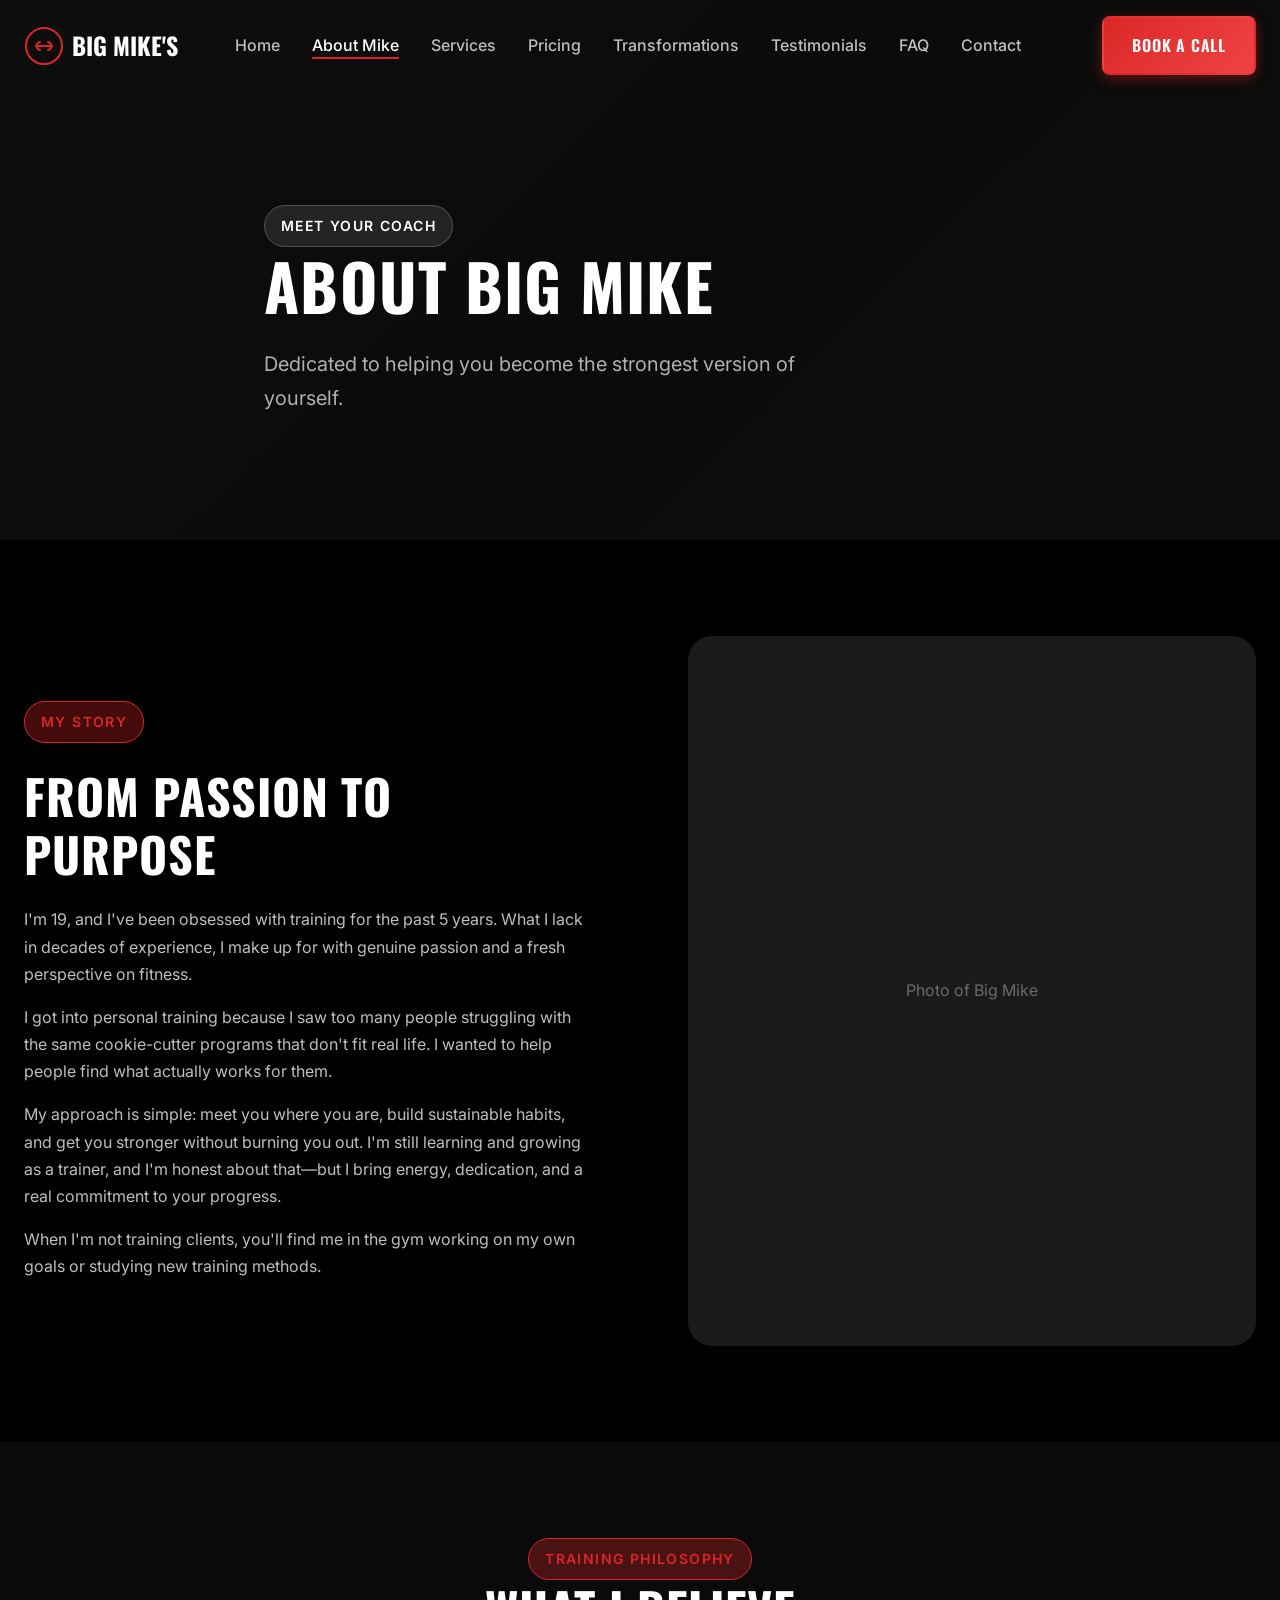
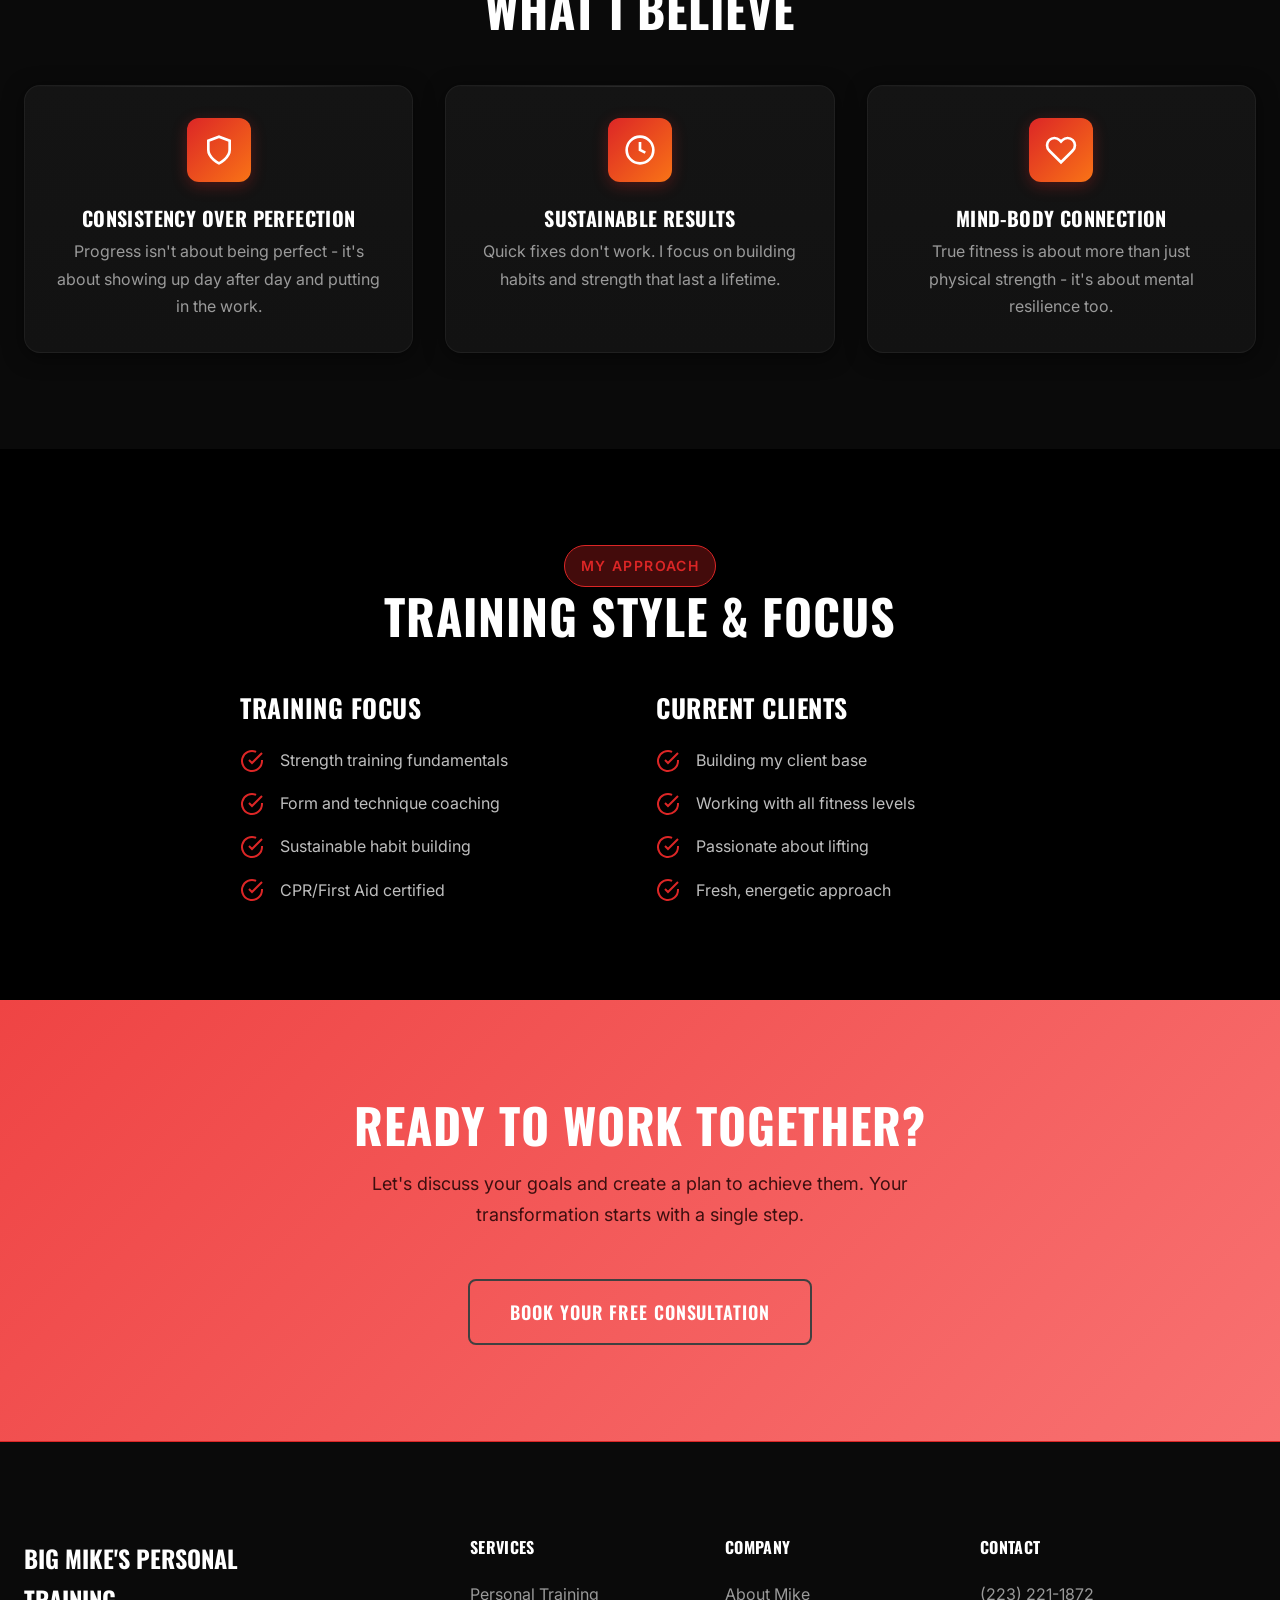
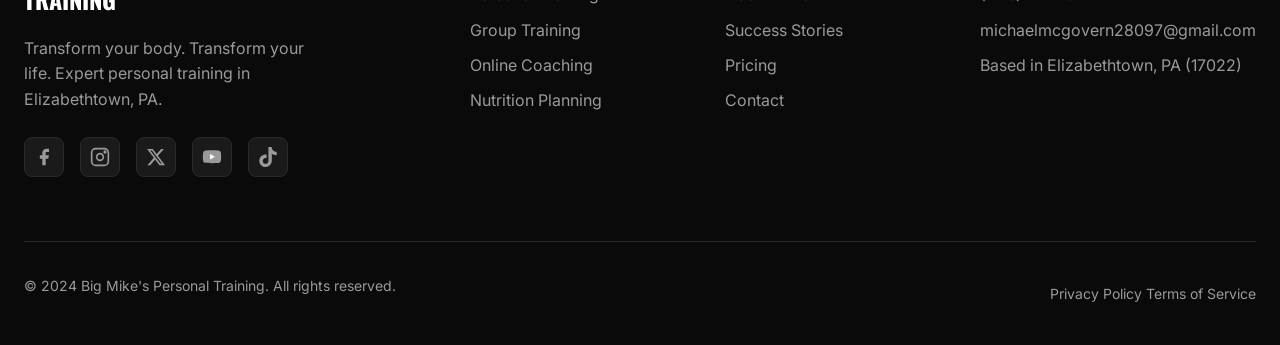
==== commit d4903103: "Major UI polish and content improvements UI Polish: - Enhanced shadows with glow effects - Improved " ====
--- a/about.html
+++ b/about.html
@@ -214,7 +214,7 @@
     <!-- CTA Section -->
     <section class="section" style="background: linear-gradient(135deg, var(--primary-600), var(--primary-700));">
       <div class="container text-center">
-        <h2 style="color: var(--bg-white); margin-bottom: var(--space-md);">Ready to Work Together?</h2>
+        <h2 style="color: #FFFFFF; margin-bottom: var(--space-md);">Ready to Work Together?</h2>
         <p style="color: var(--primary-100); max-width: 600px; margin: 0 auto var(--space-2xl); font-size: 1.125rem;">
           Let's discuss your goals and create a plan to achieve them. Your transformation starts with a single step.
         </p>
@@ -295,8 +295,8 @@
       <div class="footer__bottom">
         <p>&copy; 2024 Big Mike's Personal Training. All rights reserved.</p>
         <nav>
-          <a href="#">Privacy Policy</a>
-          <a href="#">Terms of Service</a>
+          <a href="privacy.html">Privacy Policy</a>
+          <a href="terms.html">Terms of Service</a>
         </nav>
       </div>
     </div>
--- a/css/main.css
+++ b/css/main.css
@@ -63,7 +63,7 @@
   /* ========== BACKGROUNDS - DARK THEME ========== */
   --bg-dark: #000000;
   --bg-light: #0A0A0A;
-  --bg-white: #000000;
+  --bg-white: #FFFFFF;  /* Fixed: was incorrectly set to #000000 */
   --bg-card: #121212;
   --bg-card-hover: #1A1A1A;
   --bg-section-alt: #1A0505;
@@ -91,11 +91,12 @@
   --radius-full: 9999px;  /* Pill shape */
 
   /* ========== SHADOWS ========== */
-  --shadow-sm: 0 1px 2px 0 rgba(0, 0, 0, 0.05);
-  --shadow-md: 0 4px 6px -1px rgba(0, 0, 0, 0.1), 0 2px 4px -2px rgba(0, 0, 0, 0.1);
-  --shadow-lg: 0 10px 15px -3px rgba(0, 0, 0, 0.1), 0 4px 6px -4px rgba(0, 0, 0, 0.1);
-  --shadow-xl: 0 20px 25px -5px rgba(0, 0, 0, 0.1), 0 8px 10px -6px rgba(0, 0, 0, 0.1);
+  --shadow-sm: 0 1px 3px rgba(0, 0, 0, 0.12), 0 1px 2px rgba(0, 0, 0, 0.24);
+  --shadow-md: 0 4px 12px rgba(0, 0, 0, 0.3), 0 2px 4px rgba(0, 0, 0, 0.2);
+  --shadow-lg: 0 10px 30px rgba(0, 0, 0, 0.4), 0 6px 12px rgba(0, 0, 0, 0.25);
+  --shadow-xl: 0 20px 40px rgba(0, 0, 0, 0.5), 0 10px 20px rgba(0, 0, 0, 0.3);
   --shadow-glow: 0 0 40px rgba(220, 38, 38, 0.3);
+  --shadow-glow-hover: 0 0 60px rgba(220, 38, 38, 0.4), 0 0 20px rgba(249, 115, 22, 0.2);
 
   /* ========== TRANSITIONS ========== */
   --transition-fast: 150ms ease;
@@ -229,6 +230,30 @@
 h3 { font-size: clamp(1.25rem, 2vw, 1.75rem); }
 h4 { font-size: 1.25rem; }
 
+/* Typography Hierarchy */
+.text-display {
+  font-family: var(--font-display);
+  font-weight: 700;
+  text-transform: uppercase;
+  letter-spacing: 0.02em;
+}
+
+.text-subhead {
+  font-family: var(--font-body);
+  font-weight: 600;
+  font-size: 1.125rem;
+  letter-spacing: 0.02em;
+  text-transform: uppercase;
+  color: var(--primary-500);
+}
+
+.text-caption {
+  font-size: 0.75rem;
+  text-transform: uppercase;
+  letter-spacing: 0.15em;
+  color: var(--steel-500);
+}
+
 p {
   margin-bottom: var(--space-md);
 }
@@ -315,10 +340,48 @@
   color: var(--steel-600);
 }
 
+.section__header h2::before {
+  content: '';
+  display: block;
+  width: 60px;
+  height: 3px;
+  background: linear-gradient(90deg, var(--primary-500), var(--accent-500));
+  margin: 0 auto var(--space-md);
+  border-radius: var(--radius-full);
+}
+
 /* Section CTA */
 .section__cta {
   text-align: center;
   margin-top: var(--space-3xl);
+}
+
+/* Decorative Background Patterns */
+.section--pattern {
+  position: relative;
+  overflow: hidden;
+}
+
+.section--pattern::before {
+  content: '';
+  position: absolute;
+  inset: 0;
+  background-image:
+    radial-gradient(circle at 20% 20%, rgba(220, 38, 38, 0.03) 0%, transparent 50%),
+    radial-gradient(circle at 80% 80%, rgba(249, 115, 22, 0.02) 0%, transparent 50%);
+  pointer-events: none;
+}
+
+.section--grid-pattern::after {
+  content: '';
+  position: absolute;
+  inset: 0;
+  background-image:
+    linear-gradient(rgba(255, 255, 255, 0.02) 1px, transparent 1px),
+    linear-gradient(90deg, rgba(255, 255, 255, 0.02) 1px, transparent 1px);
+  background-size: 60px 60px;
+  pointer-events: none;
+  opacity: 0.5;
 }
 
 /* --------------------------------------------------------------------------
@@ -378,9 +441,9 @@
 }
 
 .btn--primary:hover {
-  background: linear-gradient(135deg, var(--primary-600), var(--primary-700));
-  transform: translateY(-2px);
-  box-shadow: 0 6px 20px rgba(220, 38, 38, 0.5);
+  background: linear-gradient(135deg, var(--primary-600), var(--accent-600));
+  transform: translateY(-3px);
+  box-shadow: 0 8px 25px rgba(220, 38, 38, 0.5), 0 4px 10px rgba(249, 115, 22, 0.2);
 }
 
 /* Glowing button animation for hero CTA */
@@ -427,6 +490,31 @@
 
 .btn--block {
   width: 100%;
+}
+
+.btn--primary {
+  position: relative;
+  overflow: hidden;
+}
+
+.btn--primary::after {
+  content: '';
+  position: absolute;
+  top: 0;
+  left: -100%;
+  width: 100%;
+  height: 100%;
+  background: linear-gradient(90deg, transparent, rgba(255, 255, 255, 0.1), transparent);
+  transition: left 0.5s ease;
+}
+
+.btn--primary:hover::after {
+  left: 100%;
+}
+
+.btn:active {
+  transform: translateY(0) scale(0.98);
+  transition: transform 0.1s ease;
 }
 
 /* Loading state */
@@ -485,6 +573,23 @@
   border: 1px solid rgba(255, 255, 255, 0.2);
 }
 
+/* Gradient Accents */
+.gradient-accent {
+  background: linear-gradient(135deg, var(--primary-500), var(--accent-500));
+}
+
+.gradient-accent-subtle {
+  background: linear-gradient(135deg, rgba(220, 38, 38, 0.1), rgba(249, 115, 22, 0.05));
+}
+
+.text-accent {
+  color: var(--accent-500);
+}
+
+.bg-accent-subtle {
+  background: rgba(249, 115, 22, 0.08);
+}
+
 /* --------------------------------------------------------------------------
    AVAILABILITY BADGE
    - Urgency indicator with pulsing dot
@@ -521,18 +626,49 @@
    - General card component
    -------------------------------------------------------------------------- */
 .card {
-  background: #121212;
+  background: linear-gradient(180deg, #141414 0%, #121212 100%);
   border-radius: var(--radius-xl);
   padding: var(--space-xl);
   box-shadow: 0 4px 20px rgba(0, 0, 0, 0.5);
-  border: 1px solid #2A2A2A;
+  border: 1px solid rgba(255, 255, 255, 0.05);
   transition: all var(--transition-base);
+  position: relative;
+  overflow: hidden;
+}
+
+.card::before {
+  content: '';
+  position: absolute;
+  top: 0;
+  left: 0;
+  right: 0;
+  height: 1px;
+  background: linear-gradient(90deg, transparent, rgba(255, 255, 255, 0.1), transparent);
 }
 
 .card:hover {
-  transform: translateY(-4px);
-  box-shadow: 0 8px 30px rgba(220, 38, 38, 0.2);
-  border-color: var(--primary-500);
+  transform: translateY(-6px);
+  box-shadow: 0 12px 40px rgba(220, 38, 38, 0.15), 0 8px 20px rgba(0, 0, 0, 0.4);
+  border-color: rgba(220, 38, 38, 0.3);
+}
+
+.card--gradient-border {
+  position: relative;
+  background: #121212;
+  border: none;
+}
+
+.card--gradient-border::before {
+  content: '';
+  position: absolute;
+  inset: 0;
+  border-radius: inherit;
+  padding: 1px;
+  background: linear-gradient(135deg, rgba(220, 38, 38, 0.3), rgba(249, 115, 22, 0.15), rgba(42, 42, 42, 0.5));
+  -webkit-mask: linear-gradient(#fff 0 0) content-box, linear-gradient(#fff 0 0);
+  -webkit-mask-composite: xor;
+  mask-composite: exclude;
+  pointer-events: none;
 }
 
 .card__icon {
@@ -542,9 +678,16 @@
   width: 64px;
   height: 64px;
   margin-bottom: var(--space-lg);
-  background: linear-gradient(135deg, var(--primary-500), var(--accent-500));
+  background: linear-gradient(135deg, var(--primary-500) 0%, var(--accent-500) 100%);
   border-radius: var(--radius-lg);
   color: #FFFFFF;
+  box-shadow: 0 4px 15px rgba(220, 38, 38, 0.3);
+  transition: all var(--transition-base);
+}
+
+.card:hover .card__icon {
+  transform: scale(1.05);
+  box-shadow: 0 6px 20px rgba(220, 38, 38, 0.4), 0 4px 10px rgba(249, 115, 22, 0.2);
 }
 
 .card__icon svg {
@@ -682,7 +825,7 @@
   display: block;
   width: 24px;
   height: 2px;
-  background: var(--bg-white);
+  background: #FFFFFF;
   transition: all var(--transition-base);
 }
 
@@ -1644,13 +1787,31 @@
    -------------------------------------------------------------------------- */
 [data-animate] {
   opacity: 0;
-  transform: translateY(20px);
-  transition: opacity var(--transition-slow), transform var(--transition-slow);
+  transform: translateY(30px);
+  transition:
+    opacity 0.6s cubic-bezier(0.16, 1, 0.3, 1),
+    transform 0.6s cubic-bezier(0.16, 1, 0.3, 1);
 }
 
 [data-animate].animated {
   opacity: 1;
   transform: translateY(0);
+}
+
+[data-animate="fade-left"] {
+  transform: translateX(-30px);
+}
+
+[data-animate="fade-left"].animated {
+  transform: translateX(0);
+}
+
+[data-animate="fade-right"] {
+  transform: translateX(30px);
+}
+
+[data-animate="fade-right"].animated {
+  transform: translateX(0);
 }
 
 /* Stagger animation delay for grid items */
